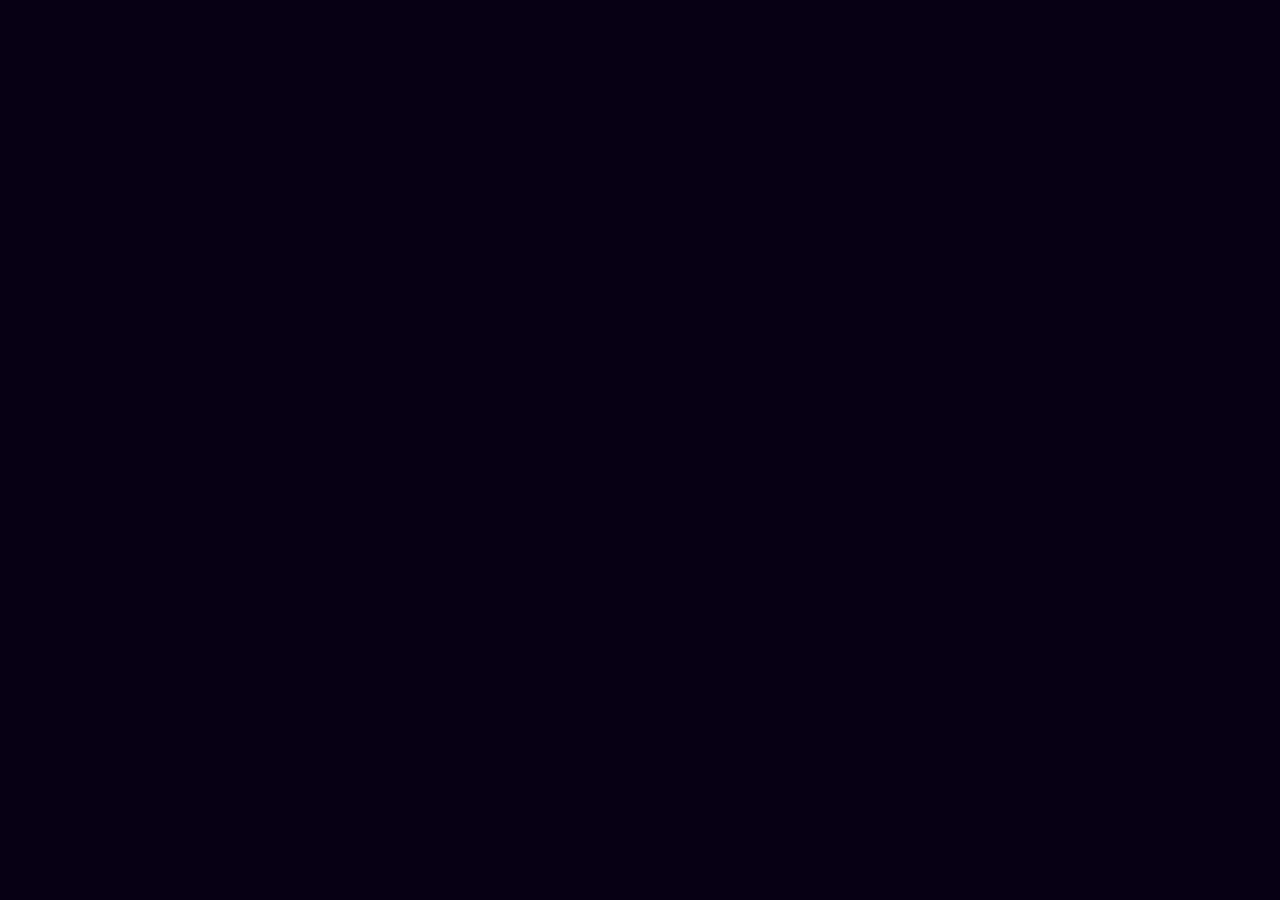
==== index.html @ 13b60921 "Add files via upload" ====
<!doctype html>
<html lang="en">

<head>
    <meta charset="UTF-8" />
    <link rel="icon" type="image/svg+xml" href="/vite.svg" />
    <meta name="generator" content="Hostinger Horizons" />
    <meta name="viewport" content="width=device-width, initial-scale=1.0" />

    <!-- Primary SEO Meta Tags -->
    <title>PIXOVA - Web Development, Video Editing & Graphic Design in Mangalore, Karkala, Udupi</title>
    <meta name="description" content="Professional web development, video editing, graphic design & social media management services in Mangalore, Karkala, Udupi & Karnataka. Affordable website development for startups & businesses." />
    <meta name="keywords" content="web development company mangalore, best web developers karkala, website design udupi, video editing services, graphic design agency, social media management, logo design, content creation, ecommerce website development, digital marketing services" />

    <!-- Location-Based SEO -->
    <meta name="geo.placename" content="Mangalore, Karkala, Udupi, Karnataka, India" />
    <meta name="geo.region" content="IN-KA" />
    <meta name="ICBM" content="12.8354, 74.8599" />

    <!-- Open Graph / Social Media -->
    <meta property="og:type" content="website" />
    <meta property="og:url" content="https://pixova.com/" />
    <meta property="og:title" content="PIXOVA - Web Development & Creative Design Services" />
    <meta property="og:description" content="Transform your brand with professional web development, video editing, graphic design & digital marketing services in Mangalore & Karnataka." />
    <meta property="og:image" content="https://pixova.com/og-image.jpg" />

    <!-- Twitter Card -->
    <meta property="twitter:card" content="summary_large_image" />
    <meta property="twitter:url" content="https://pixova.com/" />
    <meta property="twitter:title" content="PIXOVA - Web Development & Creative Design" />
    <meta property="twitter:description" content="Professional web development, video editing, graphic design & social media management in Mangalore, Karkala, Udupi." />

    <!-- Additional SEO -->
    <meta name="author" content="PIXOVA Studio" />
    <meta name="robots" content="index, follow" />
    <meta name="language" content="English" />
    <meta name="revisit-after" content="7 days" />
    <meta name="rating" content="general" />

    <!-- Canonical URL -->
    <link rel="canonical" href="https://pixova.com/" />

    <!-- Preconnect to external resources -->
    <link rel="preconnect" href="https://fonts.googleapis.com" />
    <link rel="preconnect" href="https://fonts.gstatic.com" crossorigin />
  <script type="module" crossorigin src="/assets/index-DnEwWPgb.js"></script>
  <link rel="stylesheet" crossorigin href="/assets/index-VRvRnNYh.css">
</head>

<body>
    <div id="root"></div>

    <!-- JSON-LD Structured Data for Local Business -->
    <script type="application/ld+json">
        {
            "@context": "https://schema.org",
            "@type": "LocalBusiness",
            "name": "PIXOVA Studio",
            "image": "https://pixova.com/logo.png",
            "description": "Professional web development, video editing, graphic design and digital marketing agency in Mangalore, Karkala, Udupi, Karnataka",
            "address": {
                "@type": "PostalAddress",
                "streetAddress": "Market Road",
                "addressLocality": "Karkala",
                "addressRegion": "Karnataka",
                "postalCode": "574104",
                "addressCountry": "IN"
            },
            "telephone": "+91-6360863414",
            "email": "studiopixova@gmail.com",
            "url": "https://pixova.com",
            "sameAs": [
                "https://www.instagram.com/pixovastudio_",
                "https://www.facebook.com/profile.php?id=615774315311989535201650",
                "https://www.linkedin.com/in/pixova-studio-31805a3b"
            ],
            "priceRange": "₹₹",
            "areaServed": ["Mangalore", "Karkala", "Udupi", "Karnataka", "India"],
            "serviceType": ["Web Development", "Video Editing", "Graphic Design", "Social Media Management", "Logo Design", "Content Creation", "Digital Marketing"]
        }
    </script>

    <!-- JSON-LD for Organization -->
    <script type="application/ld+json">
        {
            "@context": "https://schema.org",
            "@type": "Organization",
            "name": "PIXOVA",
            "url": "https://pixova.com",
            "logo": "https://pixova.com/logo.png",
            "description": "Creative digital agency offering web development, video editing, graphic design and social media management services",
            "sameAs": [
                "https://www.instagram.com/pixovastudio_",
                "https://www.facebook.com/profile.php?id=615774315311989535201650",
                "https://www.linkedin.com/in/pixova-studio-31805a3b"
            ],
            "contactPoint": {
                "@type": "ContactPoint",
                "contactType": "Customer Service",
                "telephone": "+91-6360863414",
                "email": "studiopixova@gmail.com"
            }
        }
    </script>
</body>

</html>
---- assets/index-VRvRnNYh.css ----
*,:before,:after,::backdrop{--tw-border-spacing-x:0;--tw-border-spacing-y:0;--tw-translate-x:0;--tw-translate-y:0;--tw-rotate:0;--tw-skew-x:0;--tw-skew-y:0;--tw-scale-x:1;--tw-scale-y:1;--tw-pan-x: ;--tw-pan-y: ;--tw-pinch-zoom: ;--tw-scroll-snap-strictness:proximity;--tw-gradient-from-position: ;--tw-gradient-via-position: ;--tw-gradient-to-position: ;--tw-ordinal: ;--tw-slashed-zero: ;--tw-numeric-figure: ;--tw-numeric-spacing: ;--tw-numeric-fraction: ;--tw-ring-inset: ;--tw-ring-offset-width:0px;--tw-ring-offset-color:#fff;--tw-ring-color:#3b82f680;--tw-ring-offset-shadow:0 0 #0000;--tw-ring-shadow:0 0 #0000;--tw-shadow:0 0 #0000;--tw-shadow-colored:0 0 #0000;--tw-blur: ;--tw-brightness: ;--tw-contrast: ;--tw-grayscale: ;--tw-hue-rotate: ;--tw-invert: ;--tw-saturate: ;--tw-sepia: ;--tw-drop-shadow: ;--tw-backdrop-blur: ;--tw-backdrop-brightness: ;--tw-backdrop-contrast: ;--tw-backdrop-grayscale: ;--tw-backdrop-hue-rotate: ;--tw-backdrop-invert: ;--tw-backdrop-opacity: ;--tw-backdrop-saturate: ;--tw-backdrop-sepia: ;--tw-contain-size: ;--tw-contain-layout: ;--tw-contain-paint: ;--tw-contain-style: }*,:before,:after{box-sizing:border-box;border:0 solid #e5e7eb}:before,:after{--tw-content:""}html,:host{-webkit-text-size-adjust:100%;tab-size:4;font-feature-settings:normal;font-variation-settings:normal;-webkit-tap-highlight-color:transparent;font-family:ui-sans-serif,system-ui,sans-serif,Apple Color Emoji,Segoe UI Emoji,Segoe UI Symbol,Noto Color Emoji;line-height:1.5}body{line-height:inherit;margin:0}hr{height:0;color:inherit;border-top-width:1px}abbr:where([title]){-webkit-text-decoration:underline dotted;text-decoration:underline dotted}h1,h2,h3,h4,h5,h6{font-size:inherit;font-weight:inherit}a{color:inherit;-webkit-text-decoration:inherit;text-decoration:inherit}b,strong{font-weight:bolder}code,kbd,samp,pre{font-feature-settings:normal;font-variation-settings:normal;font-family:ui-monospace,SFMono-Regular,Menlo,Monaco,Consolas,Liberation Mono,Courier New,monospace;font-size:1em}small{font-size:80%}sub,sup{vertical-align:baseline;font-size:75%;line-height:0;position:relative}sub{bottom:-.25em}sup{top:-.5em}table{text-indent:0;border-color:inherit;border-collapse:collapse}button,input,optgroup,select,textarea{font-feature-settings:inherit;font-variation-settings:inherit;font-family:inherit;font-size:100%;font-weight:inherit;line-height:inherit;letter-spacing:inherit;color:inherit;margin:0;padding:0}button,select{text-transform:none}button,input:where([type=button]),input:where([type=reset]),input:where([type=submit]){-webkit-appearance:button;background-color:#0000;background-image:none}:-moz-focusring{outline:auto}:-moz-ui-invalid{box-shadow:none}progress{vertical-align:baseline}::-webkit-inner-spin-button{height:auto}::-webkit-outer-spin-button{height:auto}[type=search]{-webkit-appearance:textfield;outline-offset:-2px}::-webkit-search-decoration{-webkit-appearance:none}::-webkit-file-upload-button{-webkit-appearance:button;font:inherit}summary{display:list-item}blockquote,dl,dd,h1,h2,h3,h4,h5,h6,hr,figure,p,pre{margin:0}fieldset{margin:0;padding:0}legend{padding:0}ol,ul,menu{margin:0;padding:0;list-style:none}dialog{padding:0}textarea{resize:vertical}input::-moz-placeholder{opacity:1;color:#9ca3af}textarea::-moz-placeholder{opacity:1;color:#9ca3af}input::placeholder,textarea::placeholder{opacity:1;color:#9ca3af}button,[role=button]{cursor:pointer}:disabled{cursor:default}img,svg,video,canvas,audio,iframe,embed,object{vertical-align:middle;display:block}img,video{max-width:100%;height:auto}[hidden]:where(:not([hidden=until-found])){display:none}:root{--background:260 100% 4%;--foreground:210 40% 98%;--card:260 100% 4%;--card-foreground:210 40% 98%;--popover:260 100% 4%;--popover-foreground:210 40% 98%;--primary:210 40% 98%;--primary-foreground:222.2 47.4% 11.2%;--secondary:217.2 32.6% 17.5%;--secondary-foreground:210 40% 98%;--muted:217.2 32.6% 17.5%;--muted-foreground:215 20.2% 65.1%;--accent:217.2 32.6% 17.5%;--accent-foreground:210 40% 98%;--destructive:0 62.8% 30.6%;--destructive-foreground:210 40% 98%;--border:217.2 32.6% 17.5%;--input:217.2 32.6% 17.5%;--ring:212.7 26.8% 83.9%;--radius:.5rem}*{border-color:hsl(var(--border))}body,html{background-color:hsl(var(--background));color:hsl(var(--foreground))}a,button{cursor:pointer}.container{width:100%}@media (width>=640px){.container{max-width:640px}}@media (width>=768px){.container{max-width:768px}}@media (width>=1024px){.container{max-width:1024px}}@media (width>=1280px){.container{max-width:1280px}}@media (width>=1536px){.container{max-width:1536px}}.sr-only{clip:rect(0, 0, 0, 0);white-space:nowrap;border-width:0;width:1px;height:1px;margin:-1px;padding:0;position:absolute;overflow:hidden}.pointer-events-none{pointer-events:none}.pointer-events-auto{pointer-events:auto}.visible{visibility:visible}.fixed{position:fixed}.absolute{position:absolute}.relative{position:relative}.inset-0{inset:0}.inset-\[-10\%\]{inset:-10%}.inset-\[-15\%\]{inset:-15%}.-bottom-1{bottom:-.25rem}.-bottom-40{bottom:-10rem}.-left-40{left:-10rem}.-right-40{right:-10rem}.-top-40{top:-10rem}.bottom-0{bottom:0}.bottom-10{bottom:2.5rem}.bottom-24{bottom:6rem}.bottom-full{bottom:100%}.left-0{left:0}.left-1\/2{left:50%}.left-4{left:1rem}.right-0{right:0}.right-2{right:.5rem}.right-3{right:.75rem}.right-4{right:1rem}.right-6{right:1.5rem}.top-0{top:0}.top-1\/2{top:50%}.top-2{top:.5rem}.top-3{top:.75rem}.top-full{top:100%}.z-10{z-index:10}.z-50{z-index:50}.z-\[100\]{z-index:100}.z-\[9999\]{z-index:9999}.mx-8{margin-left:2rem;margin-right:2rem}.mx-auto{margin-left:auto;margin-right:auto}.mb-1{margin-bottom:.25rem}.mb-1\.5{margin-bottom:.375rem}.mb-10{margin-bottom:2.5rem}.mb-12{margin-bottom:3rem}.mb-14{margin-bottom:3.5rem}.mb-16{margin-bottom:4rem}.mb-2{margin-bottom:.5rem}.mb-3{margin-bottom:.75rem}.mb-4{margin-bottom:1rem}.mb-6{margin-bottom:1.5rem}.mb-8{margin-bottom:2rem}.ml-2{margin-left:.5rem}.ml-3{margin-left:.75rem}.ml-auto{margin-left:auto}.mr-1{margin-right:.25rem}.mr-2{margin-right:.5rem}.mr-3{margin-right:.75rem}.mr-4{margin-right:1rem}.mt-0\.5{margin-top:.125rem}.mt-1{margin-top:.25rem}.mt-12{margin-top:3rem}.mt-2{margin-top:.5rem}.mt-24{margin-top:6rem}.mt-3{margin-top:.75rem}.mt-4{margin-top:1rem}.mt-5{margin-top:1.25rem}.mt-6{margin-top:1.5rem}.mt-8{margin-top:2rem}.line-clamp-2{-webkit-line-clamp:2;-webkit-box-orient:vertical;display:-webkit-box;overflow:hidden}.block{display:block}.inline-block{display:inline-block}.inline{display:inline}.flex{display:flex}.inline-flex{display:inline-flex}.table{display:table}.grid{display:grid}.hidden{display:none}.aspect-\[4\/3\]{aspect-ratio:4/3}.aspect-square{aspect-ratio:1}.aspect-video{aspect-ratio:16/9}.h-0{height:0}.h-0\.5{height:.125rem}.h-1\.5{height:.375rem}.h-10{height:2.5rem}.h-11{height:2.75rem}.h-12{height:3rem}.h-14{height:3.5rem}.h-2{height:.5rem}.h-20{height:5rem}.h-24{height:6rem}.h-3{height:.75rem}.h-3\.5{height:.875rem}.h-4{height:1rem}.h-5{height:1.25rem}.h-6{height:1.5rem}.h-8{height:2rem}.h-9{height:2.25rem}.h-\[120\%\]{height:120%}.h-\[130\%\]{height:130%}.h-\[400px\]{height:400px}.h-\[500px\]{height:500px}.h-\[600px\]{height:600px}.h-auto{height:auto}.h-full{height:100%}.max-h-screen{max-height:100vh}.min-h-\[80px\]{min-height:80px}.min-h-screen{min-height:100vh}.w-0{width:0}.w-1\.5{width:.375rem}.w-1\/2{width:50%}.w-1\/3{width:33.3333%}.w-1\/4{width:25%}.w-10{width:2.5rem}.w-11{width:2.75rem}.w-12{width:3rem}.w-14{width:3.5rem}.w-20{width:5rem}.w-3{width:.75rem}.w-3\.5{width:.875rem}.w-3\/4{width:75%}.w-4{width:1rem}.w-5{width:1.25rem}.w-5\/6{width:83.3333%}.w-6{width:1.5rem}.w-64{width:16rem}.w-9{width:2.25rem}.w-\[120\%\]{width:120%}.w-\[130\%\]{width:130%}.w-\[400px\]{width:400px}.w-\[500px\]{width:500px}.w-\[600px\]{width:600px}.w-\[calc\(100\%-48px\)\]{width:calc(100% - 48px)}.w-fit{width:fit-content}.w-full{width:100%}.min-w-max{min-width:max-content}.max-w-2xl{max-width:42rem}.max-w-3xl{max-width:48rem}.max-w-4xl{max-width:56rem}.max-w-5xl{max-width:64rem}.max-w-full{max-width:100%}.max-w-lg{max-width:32rem}.max-w-md{max-width:28rem}.max-w-sm{max-width:24rem}.max-w-xl{max-width:36rem}.flex-1{flex:1}.flex-shrink-0,.shrink-0{flex-shrink:0}.flex-grow,.grow{flex-grow:1}.-translate-x-1\/2{--tw-translate-x:-50%;transform:translate(var(--tw-translate-x), var(--tw-translate-y)) rotate(var(--tw-rotate)) skewX(var(--tw-skew-x)) skewY(var(--tw-skew-y)) scaleX(var(--tw-scale-x)) scaleY(var(--tw-scale-y))}.-translate-x-1\/3{--tw-translate-x:-33.3333%;transform:translate(var(--tw-translate-x), var(--tw-translate-y)) rotate(var(--tw-rotate)) skewX(var(--tw-skew-x)) skewY(var(--tw-skew-y)) scaleX(var(--tw-scale-x)) scaleY(var(--tw-scale-y))}.-translate-x-16{--tw-translate-x:-4rem;transform:translate(var(--tw-translate-x), var(--tw-translate-y)) rotate(var(--tw-rotate)) skewX(var(--tw-skew-x)) skewY(var(--tw-skew-y)) scaleX(var(--tw-scale-x)) scaleY(var(--tw-scale-y))}.-translate-y-1\/2{--tw-translate-y:-50%;transform:translate(var(--tw-translate-x), var(--tw-translate-y)) rotate(var(--tw-rotate)) skewX(var(--tw-skew-x)) skewY(var(--tw-skew-y)) scaleX(var(--tw-scale-x)) scaleY(var(--tw-scale-y))}.translate-x-1\/2{--tw-translate-x:50%;transform:translate(var(--tw-translate-x), var(--tw-translate-y)) rotate(var(--tw-rotate)) skewX(var(--tw-skew-x)) skewY(var(--tw-skew-y)) scaleX(var(--tw-scale-x)) scaleY(var(--tw-scale-y))}.translate-x-1\/3{--tw-translate-x:33.3333%;transform:translate(var(--tw-translate-x), var(--tw-translate-y)) rotate(var(--tw-rotate)) skewX(var(--tw-skew-x)) skewY(var(--tw-skew-y)) scaleX(var(--tw-scale-x)) scaleY(var(--tw-scale-y))}.translate-x-16{--tw-translate-x:4rem;transform:translate(var(--tw-translate-x), var(--tw-translate-y)) rotate(var(--tw-rotate)) skewX(var(--tw-skew-x)) skewY(var(--tw-skew-y)) scaleX(var(--tw-scale-x)) scaleY(var(--tw-scale-y))}.translate-y-1\/3{--tw-translate-y:33.3333%;transform:translate(var(--tw-translate-x), var(--tw-translate-y)) rotate(var(--tw-rotate)) skewX(var(--tw-skew-x)) skewY(var(--tw-skew-y)) scaleX(var(--tw-scale-x)) scaleY(var(--tw-scale-y))}.transform{transform:translate(var(--tw-translate-x), var(--tw-translate-y)) rotate(var(--tw-rotate)) skewX(var(--tw-skew-x)) skewY(var(--tw-skew-y)) scaleX(var(--tw-scale-x)) scaleY(var(--tw-scale-y))}@keyframes ping{75%,to{opacity:0;transform:scale(2)}}.animate-ping{animation:1s cubic-bezier(0,0,.2,1) infinite ping}@keyframes pulse{50%{opacity:.5}}.animate-pulse{animation:2s cubic-bezier(.4,0,.6,1) infinite pulse}.cursor-default{cursor:default}.cursor-pointer{cursor:pointer}.resize-none{resize:none}.resize{resize:both}.snap-x{scroll-snap-type:x var(--tw-scroll-snap-strictness)}.snap-mandatory{--tw-scroll-snap-strictness:mandatory}.snap-start{scroll-snap-align:start}.list-inside{list-style-position:inside}.list-disc{list-style-type:disc}.appearance-none{appearance:none}.grid-cols-1{grid-template-columns:repeat(1,minmax(0,1fr))}.grid-cols-2{grid-template-columns:repeat(2,minmax(0,1fr))}.flex-col{flex-direction:column}.flex-col-reverse{flex-direction:column-reverse}.flex-wrap{flex-wrap:wrap}.flex-nowrap{flex-wrap:nowrap}.items-start{align-items:flex-start}.items-end{align-items:flex-end}.items-center{align-items:center}.justify-start{justify-content:flex-start}.justify-end{justify-content:flex-end}.justify-center{justify-content:center}.justify-between{justify-content:space-between}.gap-1{gap:.25rem}.gap-1\.5{gap:.375rem}.gap-10{gap:2.5rem}.gap-12{gap:3rem}.gap-16{gap:4rem}.gap-2{gap:.5rem}.gap-2\.5{gap:.625rem}.gap-3{gap:.75rem}.gap-4{gap:1rem}.gap-5{gap:1.25rem}.gap-6{gap:1.5rem}.gap-8{gap:2rem}.gap-x-3{-moz-column-gap:.75rem;column-gap:.75rem}.gap-y-1{row-gap:.25rem}.space-x-3>:not([hidden])~:not([hidden]){--tw-space-x-reverse:0;margin-right:calc(.75rem * var(--tw-space-x-reverse));margin-left:calc(.75rem * calc(1 - var(--tw-space-x-reverse)))}.space-x-4>:not([hidden])~:not([hidden]){--tw-space-x-reverse:0;margin-right:calc(1rem * var(--tw-space-x-reverse));margin-left:calc(1rem * calc(1 - var(--tw-space-x-reverse)))}.space-y-1>:not([hidden])~:not([hidden]){--tw-space-y-reverse:0;margin-top:calc(.25rem * calc(1 - var(--tw-space-y-reverse)));margin-bottom:calc(.25rem * var(--tw-space-y-reverse))}.space-y-2>:not([hidden])~:not([hidden]){--tw-space-y-reverse:0;margin-top:calc(.5rem * calc(1 - var(--tw-space-y-reverse)));margin-bottom:calc(.5rem * var(--tw-space-y-reverse))}.space-y-3>:not([hidden])~:not([hidden]){--tw-space-y-reverse:0;margin-top:calc(.75rem * calc(1 - var(--tw-space-y-reverse)));margin-bottom:calc(.75rem * var(--tw-space-y-reverse))}.space-y-4>:not([hidden])~:not([hidden]){--tw-space-y-reverse:0;margin-top:calc(1rem * calc(1 - var(--tw-space-y-reverse)));margin-bottom:calc(1rem * var(--tw-space-y-reverse))}.space-y-5>:not([hidden])~:not([hidden]){--tw-space-y-reverse:0;margin-top:calc(1.25rem * calc(1 - var(--tw-space-y-reverse)));margin-bottom:calc(1.25rem * var(--tw-space-y-reverse))}.space-y-6>:not([hidden])~:not([hidden]){--tw-space-y-reverse:0;margin-top:calc(1.5rem * calc(1 - var(--tw-space-y-reverse)));margin-bottom:calc(1.5rem * var(--tw-space-y-reverse))}.space-y-8>:not([hidden])~:not([hidden]){--tw-space-y-reverse:0;margin-top:calc(2rem * calc(1 - var(--tw-space-y-reverse)));margin-bottom:calc(2rem * var(--tw-space-y-reverse))}.divide-y>:not([hidden])~:not([hidden]){--tw-divide-y-reverse:0;border-top-width:calc(1px * calc(1 - var(--tw-divide-y-reverse)));border-bottom-width:calc(1px * var(--tw-divide-y-reverse))}.divide-white\/5>:not([hidden])~:not([hidden]){border-color:#ffffff0d}.overflow-hidden{overflow:hidden}.overflow-x-auto{overflow-x:auto}.overflow-y-auto{overflow-y:auto}.overflow-x-hidden{overflow-x:hidden}.scroll-smooth{scroll-behavior:smooth}.whitespace-nowrap{white-space:nowrap}.rounded{border-radius:.25rem}.rounded-2xl{border-radius:1rem}.rounded-full{border-radius:9999px}.rounded-lg{border-radius:var(--radius)}.rounded-md{border-radius:calc(var(--radius) - 2px)}.rounded-xl{border-radius:.75rem}.border{border-width:1px}.border-2{border-width:2px}.border-b{border-bottom-width:1px}.border-l-4{border-left-width:4px}.border-r-4{border-right-width:4px}.border-t{border-top-width:1px}.border-t-4{border-top-width:4px}.border-\[\#1E1E2A\]{--tw-border-opacity:1;border-color:rgb(30 30 42/var(--tw-border-opacity,1))}.border-blue-500\/30{border-color:#3b82f64d}.border-destructive{border-color:hsl(var(--destructive))}.border-gray-600{--tw-border-opacity:1;border-color:rgb(75 85 99/var(--tw-border-opacity,1))}.border-gray-700{--tw-border-opacity:1;border-color:rgb(55 65 81/var(--tw-border-opacity,1))}.border-gray-800{--tw-border-opacity:1;border-color:rgb(31 41 55/var(--tw-border-opacity,1))}.border-green-500\/20{border-color:#22c55e33}.border-green-500\/30{border-color:#22c55e4d}.border-input{border-color:hsl(var(--input))}.border-red-500\/20{border-color:#ef444433}.border-transparent{border-color:#0000}.border-white\/10{border-color:#ffffff1a}.border-white\/20{border-color:#fff3}.border-white\/30{border-color:#ffffff4d}.border-yellow-500\/30{border-color:#eab3084d}.border-t-gray-900{--tw-border-opacity:1;border-top-color:rgb(17 24 39/var(--tw-border-opacity,1))}.bg-\[\#0C0D0D\]{--tw-bg-opacity:1;background-color:rgb(12 13 13/var(--tw-bg-opacity,1))}.bg-\[\#0C0D0D\]\/80{background-color:#0c0d0dcc}.bg-\[\#111\]{--tw-bg-opacity:1;background-color:rgb(17 17 17/var(--tw-bg-opacity,1))}.bg-\[\#1E1E2A\]{--tw-bg-opacity:1;background-color:rgb(30 30 42/var(--tw-bg-opacity,1))}.bg-\[\#9372FF\]{--tw-bg-opacity:1;background-color:rgb(147 114 255/var(--tw-bg-opacity,1))}.bg-background{background-color:hsl(var(--background))}.bg-black\/40{background-color:#0006}.bg-black\/50{background-color:#00000080}.bg-black\/60{background-color:#0009}.bg-blue-500\/20{background-color:#3b82f633}.bg-destructive{background-color:hsl(var(--destructive))}.bg-gray-600{--tw-bg-opacity:1;background-color:rgb(75 85 99/var(--tw-bg-opacity,1))}.bg-gray-700{--tw-bg-opacity:1;background-color:rgb(55 65 81/var(--tw-bg-opacity,1))}.bg-gray-800{--tw-bg-opacity:1;background-color:rgb(31 41 55/var(--tw-bg-opacity,1))}.bg-gray-900{--tw-bg-opacity:1;background-color:rgb(17 24 39/var(--tw-bg-opacity,1))}.bg-green-500{--tw-bg-opacity:1;background-color:rgb(34 197 94/var(--tw-bg-opacity,1))}.bg-green-500\/10{background-color:#22c55e1a}.bg-green-500\/20{background-color:#22c55e33}.bg-primary{background-color:hsl(var(--primary))}.bg-red-500\/10{background-color:#ef44441a}.bg-secondary{background-color:hsl(var(--secondary))}.bg-transparent{background-color:#0000}.bg-white\/10{background-color:#ffffff1a}.bg-white\/20{background-color:#fff3}.bg-white\/5{background-color:#ffffff0d}.bg-yellow-500\/20{background-color:#eab30833}.bg-gradient-to-t{background-image:linear-gradient(to top, var(--tw-gradient-stops))}.from-black\/60{--tw-gradient-from:#0009 var(--tw-gradient-from-position);--tw-gradient-to:#0000 var(--tw-gradient-to-position);--tw-gradient-stops:var(--tw-gradient-from), var(--tw-gradient-to)}.from-black\/80{--tw-gradient-from:#000c var(--tw-gradient-from-position);--tw-gradient-to:#0000 var(--tw-gradient-to-position);--tw-gradient-stops:var(--tw-gradient-from), var(--tw-gradient-to)}.from-black\/90{--tw-gradient-from:#000000e6 var(--tw-gradient-from-position);--tw-gradient-to:#0000 var(--tw-gradient-to-position);--tw-gradient-stops:var(--tw-gradient-from), var(--tw-gradient-to)}.via-black\/40{--tw-gradient-to:#0000 var(--tw-gradient-to-position);--tw-gradient-stops:var(--tw-gradient-from), #0006 var(--tw-gradient-via-position), var(--tw-gradient-to)}.to-transparent{--tw-gradient-to:transparent var(--tw-gradient-to-position)}.object-cover{-o-object-fit:cover;object-fit:cover}.p-1{padding:.25rem}.p-14{padding:3.5rem}.p-16{padding:4rem}.p-2{padding:.5rem}.p-2\.5{padding:.625rem}.p-3{padding:.75rem}.p-4{padding:1rem}.p-5{padding:1.25rem}.p-6{padding:1.5rem}.p-8{padding:2rem}.px-10{padding-left:2.5rem;padding-right:2.5rem}.px-2\.5{padding-left:.625rem;padding-right:.625rem}.px-3{padding-left:.75rem;padding-right:.75rem}.px-4{padding-left:1rem;padding-right:1rem}.px-5{padding-left:1.25rem;padding-right:1.25rem}.px-6{padding-left:1.5rem;padding-right:1.5rem}.px-8{padding-left:2rem;padding-right:2rem}.py-1{padding-top:.25rem;padding-bottom:.25rem}.py-1\.5{padding-top:.375rem;padding-bottom:.375rem}.py-16{padding-top:4rem;padding-bottom:4rem}.py-2{padding-top:.5rem;padding-bottom:.5rem}.py-2\.5{padding-top:.625rem;padding-bottom:.625rem}.py-20{padding-top:5rem;padding-bottom:5rem}.py-24{padding-top:6rem;padding-bottom:6rem}.py-3{padding-top:.75rem;padding-bottom:.75rem}.py-3\.5{padding-top:.875rem;padding-bottom:.875rem}.py-32{padding-top:8rem;padding-bottom:8rem}.py-36{padding-top:9rem;padding-bottom:9rem}.py-4{padding-top:1rem;padding-bottom:1rem}.py-6{padding-top:1.5rem;padding-bottom:1.5rem}.py-7{padding-top:1.75rem;padding-bottom:1.75rem}.py-8{padding-top:2rem;padding-bottom:2rem}.pb-16{padding-bottom:4rem}.pb-2{padding-bottom:.5rem}.pb-4{padding-bottom:1rem}.pb-8{padding-bottom:2rem}.pl-11{padding-left:2.75rem}.pl-8{padding-left:2rem}.pr-12{padding-right:3rem}.pr-16{padding-right:4rem}.pr-4{padding-right:1rem}.pr-8{padding-right:2rem}.pt-16{padding-top:4rem}.pt-20{padding-top:5rem}.pt-4{padding-top:1rem}.pt-48{padding-top:12rem}.pt-8{padding-top:2rem}.text-left{text-align:left}.text-center{text-align:center}.text-2xl{font-size:1.5rem;line-height:2rem}.text-3xl{font-size:1.875rem;line-height:2.25rem}.text-4xl{font-size:2.25rem;line-height:2.5rem}.text-5xl{font-size:3rem;line-height:1}.text-6xl{font-size:3.75rem;line-height:1}.text-lg{font-size:1.125rem;line-height:1.75rem}.text-sm{font-size:.875rem;line-height:1.25rem}.text-xl{font-size:1.25rem;line-height:1.75rem}.text-xs{font-size:.75rem;line-height:1rem}.font-bold{font-weight:700}.font-medium{font-weight:500}.font-semibold{font-weight:600}.uppercase{text-transform:uppercase}.capitalize{text-transform:capitalize}.leading-relaxed{line-height:1.625}.leading-tight{line-height:1.25}.tracking-wide{letter-spacing:.025em}.tracking-widest{letter-spacing:.1em}.text-\[\#9372FF\]{--tw-text-opacity:1;color:rgb(147 114 255/var(--tw-text-opacity,1))}.text-blue-300{--tw-text-opacity:1;color:rgb(147 197 253/var(--tw-text-opacity,1))}.text-destructive-foreground{color:hsl(var(--destructive-foreground))}.text-foreground\/50{color:hsl(var(--foreground) / .5)}.text-gray-200{--tw-text-opacity:1;color:rgb(229 231 235/var(--tw-text-opacity,1))}.text-gray-300{--tw-text-opacity:1;color:rgb(209 213 219/var(--tw-text-opacity,1))}.text-gray-400{--tw-text-opacity:1;color:rgb(156 163 175/var(--tw-text-opacity,1))}.text-gray-500{--tw-text-opacity:1;color:rgb(107 114 128/var(--tw-text-opacity,1))}.text-gray-600{--tw-text-opacity:1;color:rgb(75 85 99/var(--tw-text-opacity,1))}.text-green-300{--tw-text-opacity:1;color:rgb(134 239 172/var(--tw-text-opacity,1))}.text-green-400{--tw-text-opacity:1;color:rgb(74 222 128/var(--tw-text-opacity,1))}.text-primary{color:hsl(var(--primary))}.text-primary-foreground{color:hsl(var(--primary-foreground))}.text-purple-300{--tw-text-opacity:1;color:rgb(216 180 254/var(--tw-text-opacity,1))}.text-red-400{--tw-text-opacity:1;color:rgb(248 113 113/var(--tw-text-opacity,1))}.text-secondary-foreground{color:hsl(var(--secondary-foreground))}.text-white{--tw-text-opacity:1;color:rgb(255 255 255/var(--tw-text-opacity,1))}.text-yellow-300{--tw-text-opacity:1;color:rgb(253 224 71/var(--tw-text-opacity,1))}.text-yellow-400{--tw-text-opacity:1;color:rgb(250 204 21/var(--tw-text-opacity,1))}.underline-offset-4{text-underline-offset:4px}.placeholder-gray-500::placeholder{--tw-placeholder-opacity:1;color:rgb(107 114 128/var(--tw-placeholder-opacity,1))}.placeholder-gray-600::placeholder{--tw-placeholder-opacity:1;color:rgb(75 85 99/var(--tw-placeholder-opacity,1))}.opacity-0{opacity:0}.opacity-20{opacity:.2}.opacity-70{opacity:.7}.opacity-90{opacity:.9}.shadow-2xl{--tw-shadow:0 25px 50px -12px #00000040;--tw-shadow-colored:0 25px 50px -12px var(--tw-shadow-color);box-shadow:var(--tw-ring-offset-shadow,0 0 #0000), var(--tw-ring-shadow,0 0 #0000), var(--tw-shadow)}.shadow-\[0_0_20px_rgba\(147\,114\,255\,0\.15\)\]{--tw-shadow:0 0 20px #9372ff26;--tw-shadow-colored:0 0 20px var(--tw-shadow-color);box-shadow:var(--tw-ring-offset-shadow,0 0 #0000), var(--tw-ring-shadow,0 0 #0000), var(--tw-shadow)}.shadow-\[0_0_24px_rgba\(147\,114\,255\,0\.2\)\]{--tw-shadow:0 0 24px #9372ff33;--tw-shadow-colored:0 0 24px var(--tw-shadow-color);box-shadow:var(--tw-ring-offset-shadow,0 0 #0000), var(--tw-ring-shadow,0 0 #0000), var(--tw-shadow)}.shadow-lg{--tw-shadow:0 10px 15px -3px #0000001a, 0 4px 6px -4px #0000001a;--tw-shadow-colored:0 10px 15px -3px var(--tw-shadow-color), 0 4px 6px -4px var(--tw-shadow-color);box-shadow:var(--tw-ring-offset-shadow,0 0 #0000), var(--tw-ring-shadow,0 0 #0000), var(--tw-shadow)}.outline{outline-style:solid}.ring{--tw-ring-offset-shadow:var(--tw-ring-inset) 0 0 0 var(--tw-ring-offset-width) var(--tw-ring-offset-color);--tw-ring-shadow:var(--tw-ring-inset) 0 0 0 calc(3px + var(--tw-ring-offset-width)) var(--tw-ring-color);box-shadow:var(--tw-ring-offset-shadow), var(--tw-ring-shadow), var(--tw-shadow,0 0 #0000)}.ring-offset-background{--tw-ring-offset-color:hsl(var(--background))}.blur-\[120px\]{--tw-blur:blur(120px);filter:var(--tw-blur) var(--tw-brightness) var(--tw-contrast) var(--tw-grayscale) var(--tw-hue-rotate) var(--tw-invert) var(--tw-saturate) var(--tw-sepia) var(--tw-drop-shadow)}.blur-\[140px\]{--tw-blur:blur(140px);filter:var(--tw-blur) var(--tw-brightness) var(--tw-contrast) var(--tw-grayscale) var(--tw-hue-rotate) var(--tw-invert) var(--tw-saturate) var(--tw-sepia) var(--tw-drop-shadow)}.blur-\[160px\]{--tw-blur:blur(160px);filter:var(--tw-blur) var(--tw-brightness) var(--tw-contrast) var(--tw-grayscale) var(--tw-hue-rotate) var(--tw-invert) var(--tw-saturate) var(--tw-sepia) var(--tw-drop-shadow)}.filter{filter:var(--tw-blur) var(--tw-brightness) var(--tw-contrast) var(--tw-grayscale) var(--tw-hue-rotate) var(--tw-invert) var(--tw-saturate) var(--tw-sepia) var(--tw-drop-shadow)}.backdrop-blur-lg{--tw-backdrop-blur:blur(16px);-webkit-backdrop-filter:var(--tw-backdrop-blur) var(--tw-backdrop-brightness) var(--tw-backdrop-contrast) var(--tw-backdrop-grayscale) var(--tw-backdrop-hue-rotate) var(--tw-backdrop-invert) var(--tw-backdrop-opacity) var(--tw-backdrop-saturate) var(--tw-backdrop-sepia);backdrop-filter:var(--tw-backdrop-blur) var(--tw-backdrop-brightness) var(--tw-backdrop-contrast) var(--tw-backdrop-grayscale) var(--tw-backdrop-hue-rotate) var(--tw-backdrop-invert) var(--tw-backdrop-opacity) var(--tw-backdrop-saturate) var(--tw-backdrop-sepia)}.backdrop-blur-sm{--tw-backdrop-blur:blur(4px);-webkit-backdrop-filter:var(--tw-backdrop-blur) var(--tw-backdrop-brightness) var(--tw-backdrop-contrast) var(--tw-backdrop-grayscale) var(--tw-backdrop-hue-rotate) var(--tw-backdrop-invert) var(--tw-backdrop-opacity) var(--tw-backdrop-saturate) var(--tw-backdrop-sepia);backdrop-filter:var(--tw-backdrop-blur) var(--tw-backdrop-brightness) var(--tw-backdrop-contrast) var(--tw-backdrop-grayscale) var(--tw-backdrop-hue-rotate) var(--tw-backdrop-invert) var(--tw-backdrop-opacity) var(--tw-backdrop-saturate) var(--tw-backdrop-sepia)}.backdrop-blur-xl{--tw-backdrop-blur:blur(24px);-webkit-backdrop-filter:var(--tw-backdrop-blur) var(--tw-backdrop-brightness) var(--tw-backdrop-contrast) var(--tw-backdrop-grayscale) var(--tw-backdrop-hue-rotate) var(--tw-backdrop-invert) var(--tw-backdrop-opacity) var(--tw-backdrop-saturate) var(--tw-backdrop-sepia);backdrop-filter:var(--tw-backdrop-blur) var(--tw-backdrop-brightness) var(--tw-backdrop-contrast) var(--tw-backdrop-grayscale) var(--tw-backdrop-hue-rotate) var(--tw-backdrop-invert) var(--tw-backdrop-opacity) var(--tw-backdrop-saturate) var(--tw-backdrop-sepia)}.transition{transition-property:color,background-color,border-color,text-decoration-color,fill,stroke,opacity,box-shadow,transform,filter,-webkit-backdrop-filter,backdrop-filter;transition-duration:.15s;transition-timing-function:cubic-bezier(.4,0,.2,1)}.transition-all{transition-property:all;transition-duration:.15s;transition-timing-function:cubic-bezier(.4,0,.2,1)}.transition-colors{transition-property:color,background-color,border-color,text-decoration-color,fill,stroke;transition-duration:.15s;transition-timing-function:cubic-bezier(.4,0,.2,1)}.transition-opacity{transition-property:opacity;transition-duration:.15s;transition-timing-function:cubic-bezier(.4,0,.2,1)}.transition-transform{transition-property:transform;transition-duration:.15s;transition-timing-function:cubic-bezier(.4,0,.2,1)}.duration-200{transition-duration:.2s}.duration-300{transition-duration:.3s}.duration-500{transition-duration:.5s}.scrollbar-hide::-webkit-scrollbar{display:none}.scrollbar-hide{-ms-overflow-style:none;scrollbar-width:none}.text-gradient{background:linear-gradient(90deg,#d4b4ff,#9372ff);-webkit-text-fill-color:transparent;-webkit-background-clip:text}.file\:border-0::file-selector-button{border-width:0}.file\:bg-transparent::file-selector-button{background-color:#0000}.file\:text-sm::file-selector-button{font-size:.875rem;line-height:1.25rem}.file\:font-medium::file-selector-button{font-weight:500}.placeholder\:text-gray-500::placeholder{--tw-text-opacity:1;color:rgb(107 114 128/var(--tw-text-opacity,1))}.hover\:bg-\[\#7c5ce8\]:hover{--tw-bg-opacity:1;background-color:rgb(124 92 232/var(--tw-bg-opacity,1))}.hover\:bg-accent:hover{background-color:hsl(var(--accent))}.hover\:bg-destructive\/90:hover{background-color:hsl(var(--destructive) / .9)}.hover\:bg-gray-700:hover{--tw-bg-opacity:1;background-color:rgb(55 65 81/var(--tw-bg-opacity,1))}.hover\:bg-green-500\/20:hover{background-color:#22c55e33}.hover\:bg-green-600:hover{--tw-bg-opacity:1;background-color:rgb(22 163 74/var(--tw-bg-opacity,1))}.hover\:bg-primary\/90:hover{background-color:hsl(var(--primary) / .9)}.hover\:bg-red-500\/10:hover{background-color:#ef44441a}.hover\:bg-red-500\/20:hover{background-color:#ef444433}.hover\:bg-secondary:hover{background-color:hsl(var(--secondary))}.hover\:bg-secondary\/80:hover{background-color:hsl(var(--secondary) / .8)}.hover\:bg-white\/10:hover{background-color:#ffffff1a}.hover\:bg-white\/40:hover{background-color:#fff6}.hover\:bg-white\/5:hover{background-color:#ffffff0d}.hover\:text-accent-foreground:hover{color:hsl(var(--accent-foreground))}.hover\:text-foreground:hover{color:hsl(var(--foreground))}.hover\:text-red-400:hover{--tw-text-opacity:1;color:rgb(248 113 113/var(--tw-text-opacity,1))}.hover\:text-white:hover{--tw-text-opacity:1;color:rgb(255 255 255/var(--tw-text-opacity,1))}.hover\:underline:hover{text-decoration-line:underline}.hover\:shadow-xl:hover{--tw-shadow:0 20px 25px -5px #0000001a, 0 8px 10px -6px #0000001a;--tw-shadow-colored:0 20px 25px -5px var(--tw-shadow-color), 0 8px 10px -6px var(--tw-shadow-color);box-shadow:var(--tw-ring-offset-shadow,0 0 #0000), var(--tw-ring-shadow,0 0 #0000), var(--tw-shadow)}.focus\:bg-white\/\[0\.08\]:focus{background-color:#ffffff14}.focus\:opacity-100:focus{opacity:1}.focus\:outline-none:focus{outline-offset:2px;outline:2px solid #0000}.focus\:ring-2:focus{--tw-ring-offset-shadow:var(--tw-ring-inset) 0 0 0 var(--tw-ring-offset-width) var(--tw-ring-offset-color);--tw-ring-shadow:var(--tw-ring-inset) 0 0 0 calc(2px + var(--tw-ring-offset-width)) var(--tw-ring-color);box-shadow:var(--tw-ring-offset-shadow), var(--tw-ring-shadow), var(--tw-shadow,0 0 #0000)}.focus\:ring-ring:focus{--tw-ring-color:hsl(var(--ring))}.focus\:ring-offset-2:focus{--tw-ring-offset-width:2px}.focus-visible\:outline-none:focus-visible{outline-offset:2px;outline:2px solid #0000}.focus-visible\:ring-2:focus-visible{--tw-ring-offset-shadow:var(--tw-ring-inset) 0 0 0 var(--tw-ring-offset-width) var(--tw-ring-offset-color);--tw-ring-shadow:var(--tw-ring-inset) 0 0 0 calc(2px + var(--tw-ring-offset-width)) var(--tw-ring-color);box-shadow:var(--tw-ring-offset-shadow), var(--tw-ring-shadow), var(--tw-shadow,0 0 #0000)}.focus-visible\:ring-ring:focus-visible{--tw-ring-color:hsl(var(--ring))}.focus-visible\:ring-offset-0:focus-visible{--tw-ring-offset-width:0px}.focus-visible\:ring-offset-2:focus-visible{--tw-ring-offset-width:2px}.disabled\:pointer-events-none:disabled{pointer-events:none}.disabled\:cursor-not-allowed:disabled{cursor:not-allowed}.disabled\:opacity-30:disabled{opacity:.3}.disabled\:opacity-40:disabled{opacity:.4}.disabled\:opacity-50:disabled{opacity:.5}.group:hover .group-hover\:w-full{width:100%}.group:hover .group-hover\:translate-x-1{--tw-translate-x:.25rem;transform:translate(var(--tw-translate-x), var(--tw-translate-y)) rotate(var(--tw-rotate)) skewX(var(--tw-skew-x)) skewY(var(--tw-skew-y)) scaleX(var(--tw-scale-x)) scaleY(var(--tw-scale-y))}.group:hover .group-hover\:translate-x-1\.5{--tw-translate-x:.375rem;transform:translate(var(--tw-translate-x), var(--tw-translate-y)) rotate(var(--tw-rotate)) skewX(var(--tw-skew-x)) skewY(var(--tw-skew-y)) scaleX(var(--tw-scale-x)) scaleY(var(--tw-scale-y))}.group:hover .group-hover\:scale-105{--tw-scale-x:1.05;--tw-scale-y:1.05;transform:translate(var(--tw-translate-x), var(--tw-translate-y)) rotate(var(--tw-rotate)) skewX(var(--tw-skew-x)) skewY(var(--tw-skew-y)) scaleX(var(--tw-scale-x)) scaleY(var(--tw-scale-y))}.group:hover .group-hover\:animate-pulse{animation:2s cubic-bezier(.4,0,.6,1) infinite pulse}.group:hover .group-hover\:text-gray-400{--tw-text-opacity:1;color:rgb(156 163 175/var(--tw-text-opacity,1))}.group:hover .group-hover\:opacity-100{opacity:1}.group.destructive .group-\[\.destructive\]\:border-destructive\/30{border-color:hsl(var(--destructive) / .3)}.group.destructive .group-\[\.destructive\]\:text-red-300{--tw-text-opacity:1;color:rgb(252 165 165/var(--tw-text-opacity,1))}.group.destructive .group-\[\.destructive\]\:hover\:border-destructive\/30:hover{border-color:hsl(var(--destructive) / .3)}.group.destructive .group-\[\.destructive\]\:hover\:bg-destructive:hover{background-color:hsl(var(--destructive))}.group.destructive .group-\[\.destructive\]\:hover\:text-destructive-foreground:hover{color:hsl(var(--destructive-foreground))}.group.destructive .group-\[\.destructive\]\:hover\:text-red-50:hover{--tw-text-opacity:1;color:rgb(254 242 242/var(--tw-text-opacity,1))}.group.destructive .group-\[\.destructive\]\:focus\:ring-destructive:focus{--tw-ring-color:hsl(var(--destructive))}.group.destructive .group-\[\.destructive\]\:focus\:ring-red-400:focus{--tw-ring-opacity:1;--tw-ring-color:rgb(248 113 113/var(--tw-ring-opacity,1))}.group.destructive .group-\[\.destructive\]\:focus\:ring-offset-red-600:focus{--tw-ring-offset-color:#dc2626}.data-\[swipe\=cancel\]\:translate-x-0[data-swipe=cancel]{--tw-translate-x:0px;transform:translate(var(--tw-translate-x), var(--tw-translate-y)) rotate(var(--tw-rotate)) skewX(var(--tw-skew-x)) skewY(var(--tw-skew-y)) scaleX(var(--tw-scale-x)) scaleY(var(--tw-scale-y))}.data-\[swipe\=end\]\:translate-x-\[var\(--radix-toast-swipe-end-x\)\][data-swipe=end]{--tw-translate-x:var(--radix-toast-swipe-end-x);transform:translate(var(--tw-translate-x), var(--tw-translate-y)) rotate(var(--tw-rotate)) skewX(var(--tw-skew-x)) skewY(var(--tw-skew-y)) scaleX(var(--tw-scale-x)) scaleY(var(--tw-scale-y))}.data-\[swipe\=move\]\:translate-x-\[var\(--radix-toast-swipe-move-x\)\][data-swipe=move]{--tw-translate-x:var(--radix-toast-swipe-move-x);transform:translate(var(--tw-translate-x), var(--tw-translate-y)) rotate(var(--tw-rotate)) skewX(var(--tw-skew-x)) skewY(var(--tw-skew-y)) scaleX(var(--tw-scale-x)) scaleY(var(--tw-scale-y))}.data-\[swipe\=move\]\:transition-none[data-swipe=move]{transition-property:none}@media (width>=640px){.sm\:bottom-0{bottom:0}.sm\:right-0{right:0}.sm\:top-auto{top:auto}.sm\:inline{display:inline}.sm\:hidden{display:none}.sm\:w-auto{width:auto}.sm\:min-w-0{min-width:0}.sm\:flex-none{flex:none}.sm\:grid-cols-2{grid-template-columns:repeat(2,minmax(0,1fr))}.sm\:flex-row{flex-direction:row}.sm\:flex-col{flex-direction:column}.sm\:flex-wrap{flex-wrap:wrap}.sm\:items-center{align-items:center}.sm\:justify-between{justify-content:space-between}.sm\:p-6{padding:1.5rem}.sm\:p-8{padding:2rem}.sm\:py-40{padding-top:10rem;padding-bottom:10rem}.sm\:text-3xl{font-size:1.875rem;line-height:2.25rem}.sm\:text-sm{font-size:.875rem;line-height:1.25rem}}@media (width>=768px){.md\:block{display:block}.md\:flex{display:flex}.md\:hidden{display:none}.md\:w-\[calc\(33\.333\%-21\.333px\)\]{width:calc(33.333% - 21.333px)}.md\:w-\[calc\(50\%-16px\)\]{width:calc(50% - 16px)}.md\:w-auto{width:auto}.md\:max-w-\[420px\]{max-width:420px}.md\:flex-none{flex:none}.md\:-translate-x-20{--tw-translate-x:-5rem;transform:translate(var(--tw-translate-x), var(--tw-translate-y)) rotate(var(--tw-rotate)) skewX(var(--tw-skew-x)) skewY(var(--tw-skew-y)) scaleX(var(--tw-scale-x)) scaleY(var(--tw-scale-y))}.md\:translate-x-20{--tw-translate-x:5rem;transform:translate(var(--tw-translate-x), var(--tw-translate-y)) rotate(var(--tw-rotate)) skewX(var(--tw-skew-x)) skewY(var(--tw-skew-y)) scaleX(var(--tw-scale-x)) scaleY(var(--tw-scale-y))}.md\:grid-cols-2{grid-template-columns:repeat(2,minmax(0,1fr))}.md\:flex-row{flex-direction:row}.md\:items-center{align-items:center}.md\:justify-center{justify-content:center}.md\:p-10{padding:2.5rem}.md\:text-center{text-align:center}.md\:text-2xl{font-size:1.5rem;line-height:2rem}.md\:text-3xl{font-size:1.875rem;line-height:2.25rem}.md\:text-4xl{font-size:2.25rem;line-height:2.5rem}.md\:text-5xl{font-size:3rem;line-height:1}.md\:text-6xl{font-size:3.75rem;line-height:1}.md\:text-7xl{font-size:4.5rem;line-height:1}.md\:text-8xl{font-size:6rem;line-height:1}.md\:text-xl{font-size:1.25rem;line-height:1.75rem}}@media (width>=1024px){.lg\:sticky{position:sticky}.lg\:top-0{top:0}.lg\:order-last{order:9999}.lg\:col-span-1{grid-column:span 1/span 1}.lg\:col-span-2{grid-column:span 2/span 2}.lg\:col-span-3{grid-column:span 3/span 3}.lg\:h-screen{height:100vh}.lg\:w-1\/2{width:50%}.lg\:w-1\/3{width:33.3333%}.lg\:w-64{width:16rem}.lg\:w-auto{width:auto}.lg\:w-full{width:100%}.lg\:max-w-6xl{max-width:72rem}.lg\:flex-shrink-0{flex-shrink:0}.lg\:grid-cols-2{grid-template-columns:repeat(2,minmax(0,1fr))}.lg\:grid-cols-4{grid-template-columns:repeat(4,minmax(0,1fr))}.lg\:grid-cols-5{grid-template-columns:repeat(5,minmax(0,1fr))}.lg\:flex-row{flex-direction:row}.lg\:flex-col{flex-direction:column}.lg\:gap-1{gap:.25rem}.lg\:overflow-x-visible{overflow-x:visible}.lg\:border-b-0{border-bottom-width:0}.lg\:border-r{border-right-width:1px}.lg\:pb-0{padding-bottom:0}.lg\:text-5xl{font-size:3rem;line-height:1}.lg\:text-6xl{font-size:3.75rem;line-height:1}.lg\:text-7xl{font-size:4.5rem;line-height:1}.lg\:text-8xl{font-size:6rem;line-height:1}}@media (width>=1280px){.xl\:grid-cols-3{grid-template-columns:repeat(3,minmax(0,1fr))}.xl\:grid-cols-4{grid-template-columns:repeat(4,minmax(0,1fr))}}
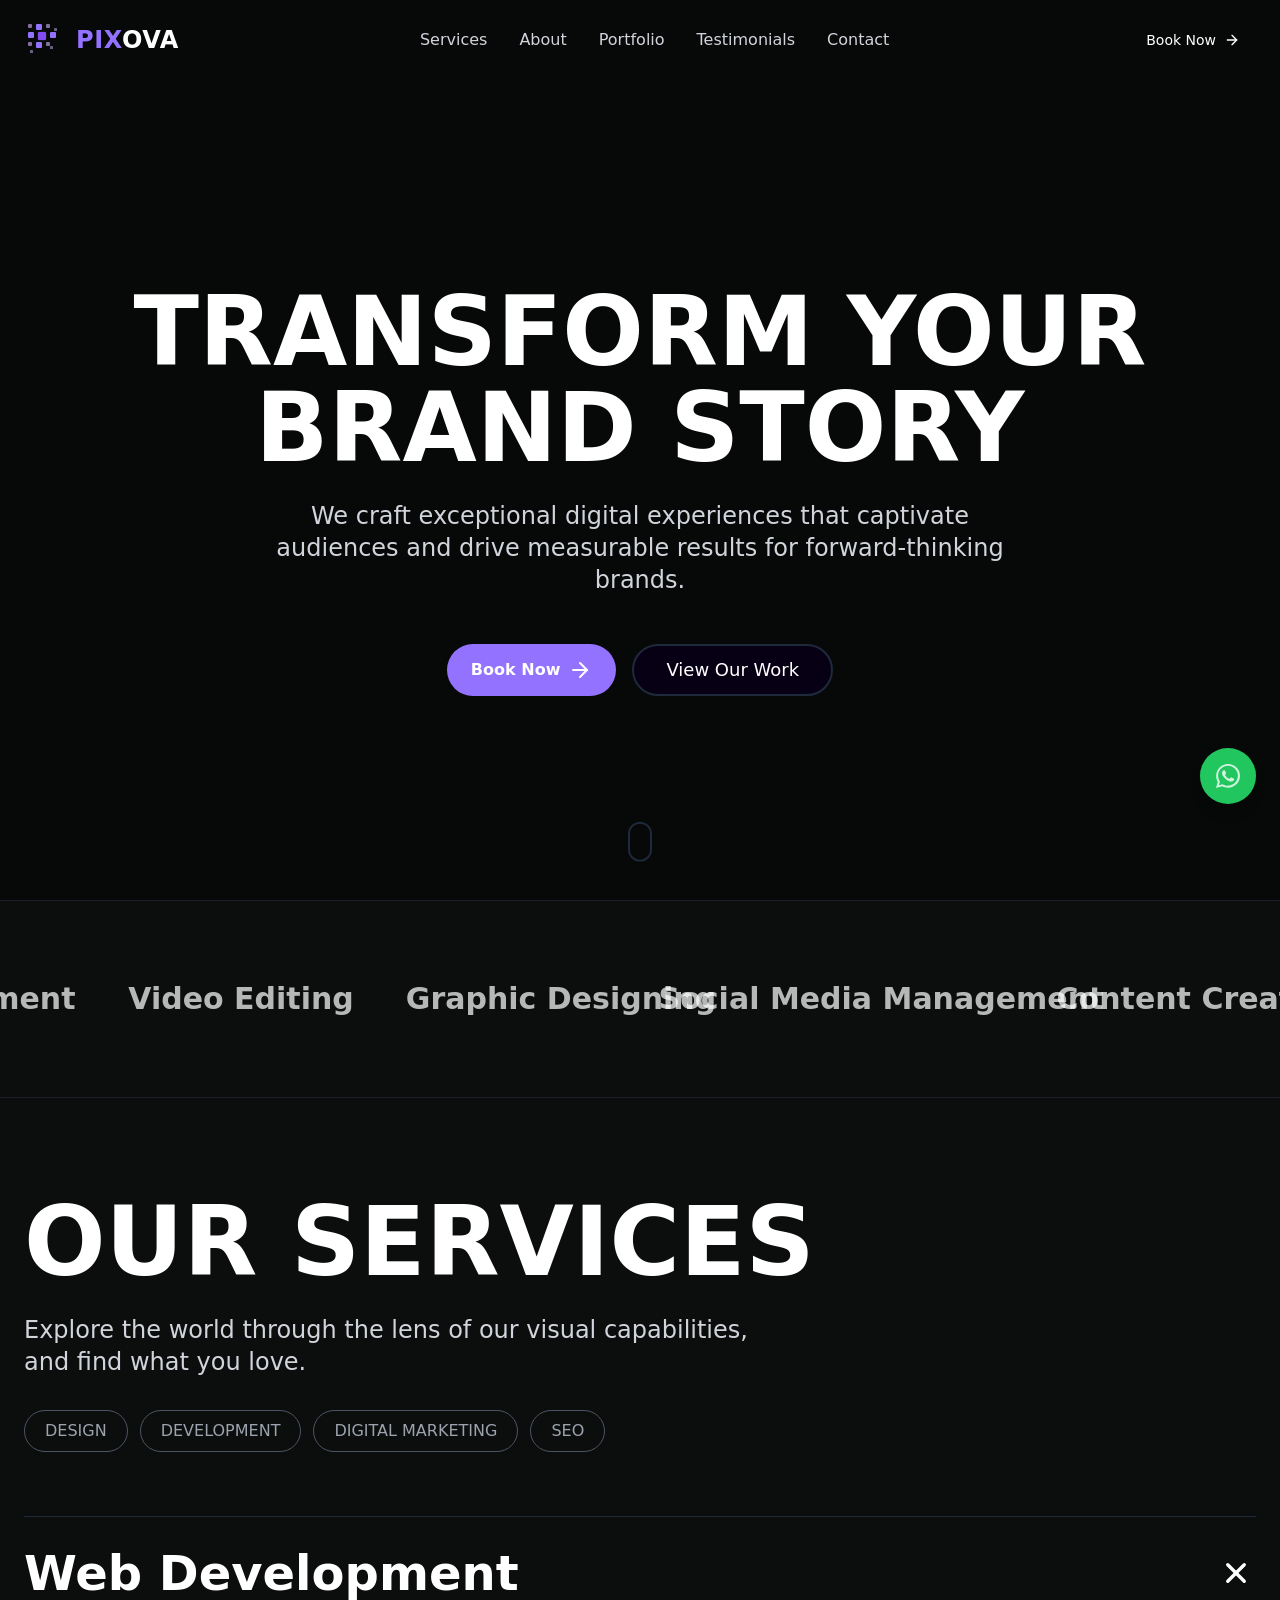
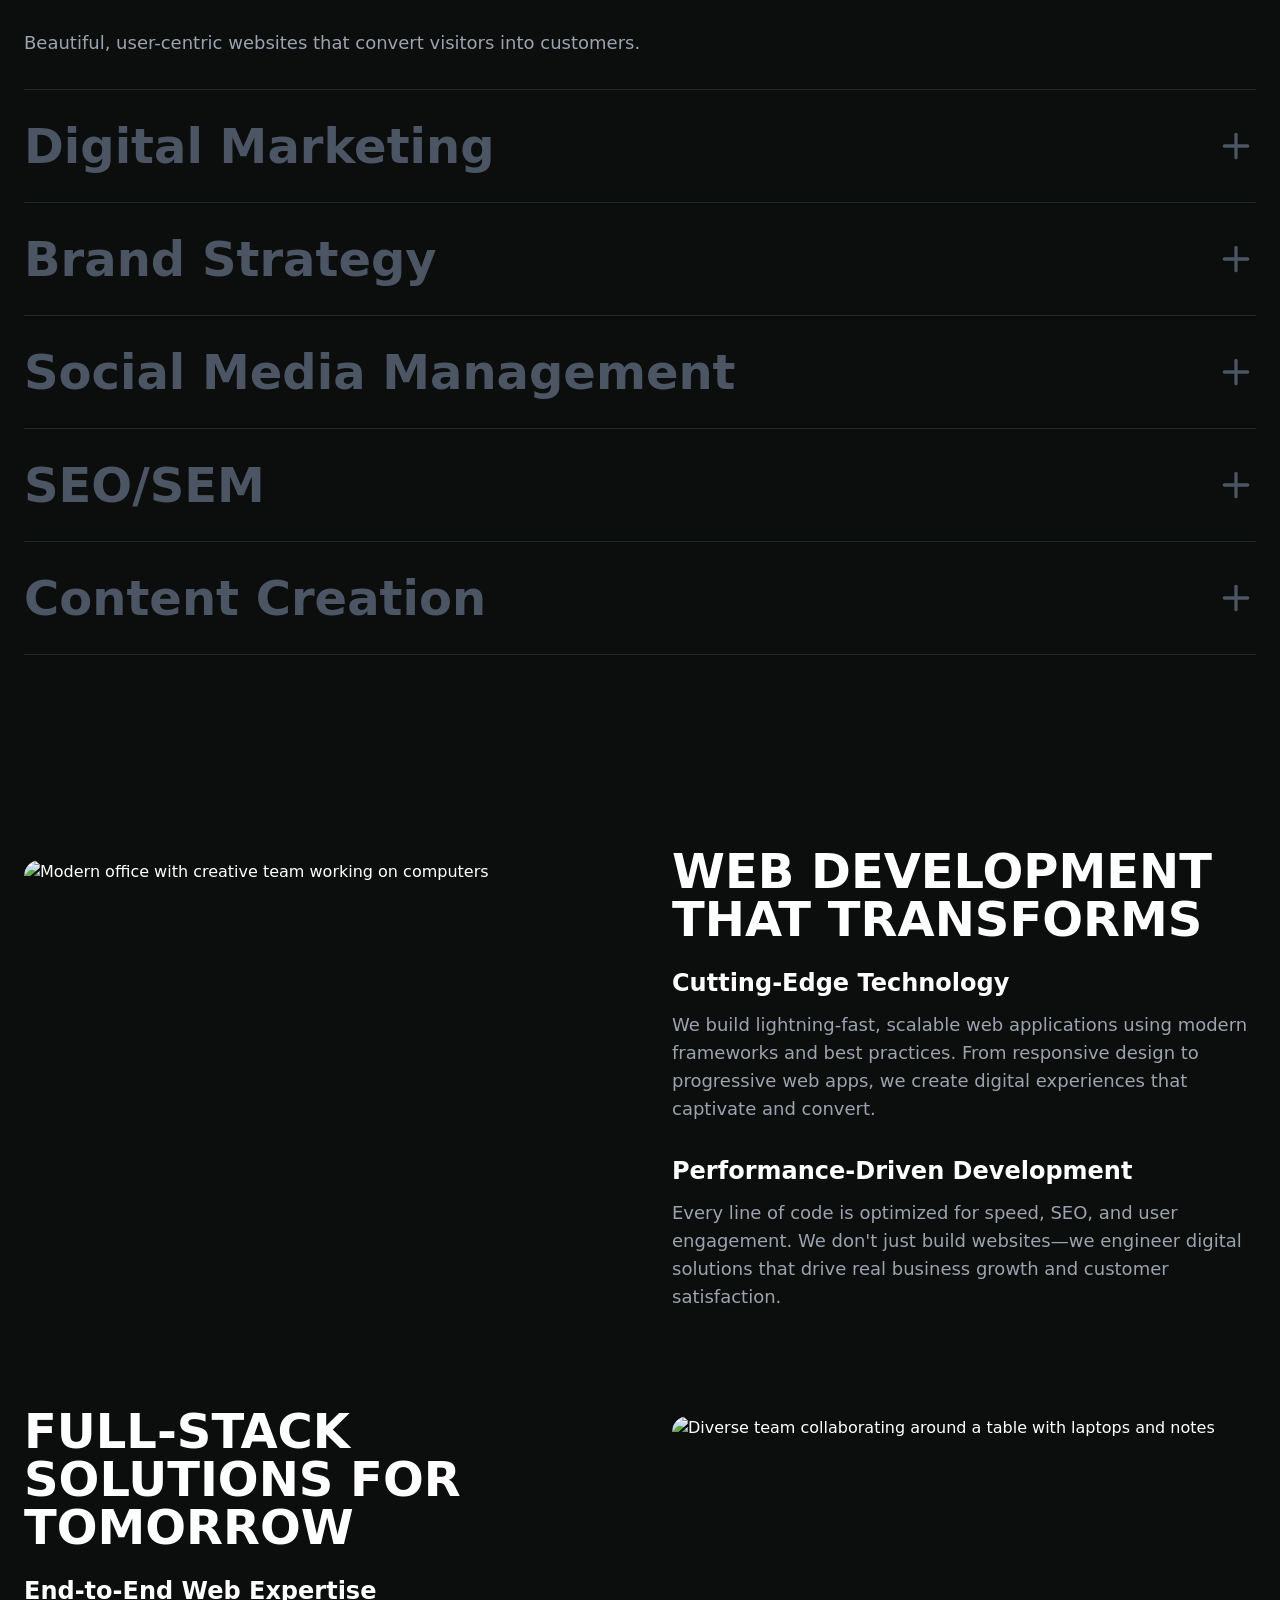
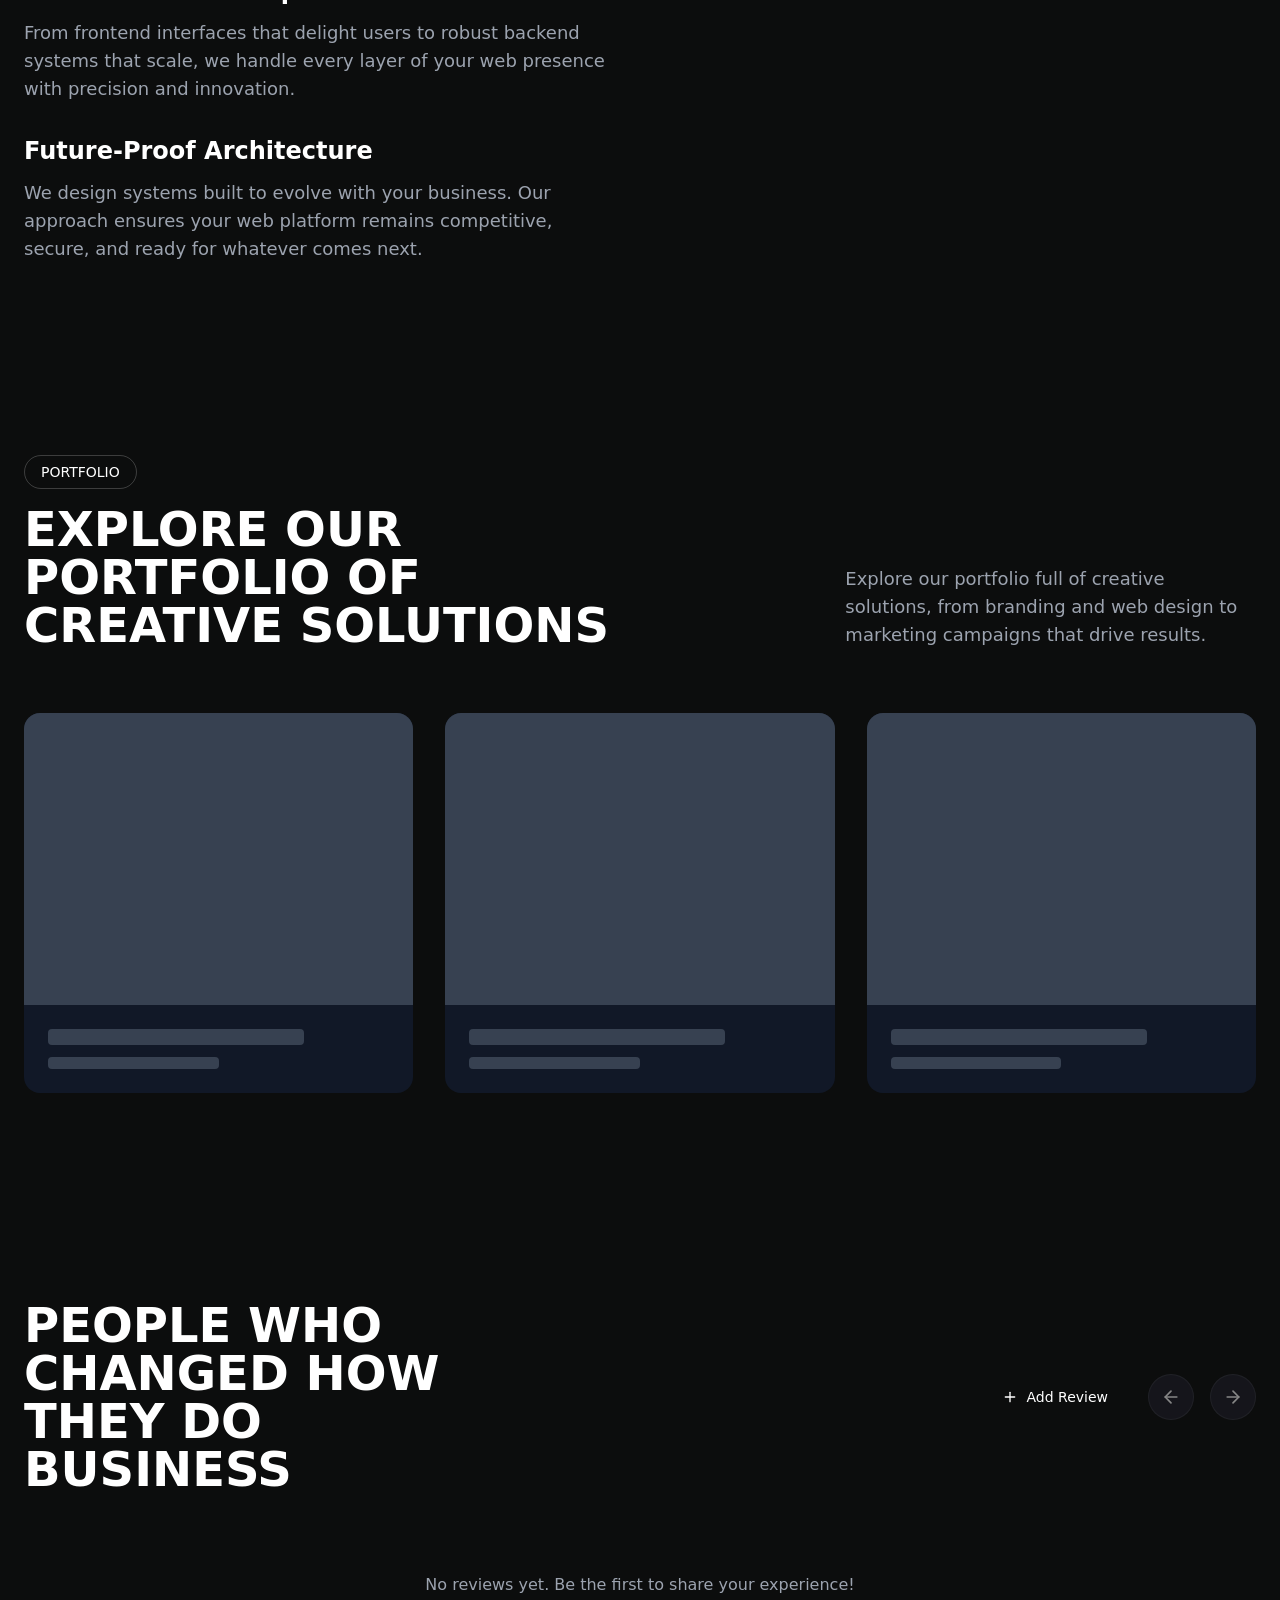
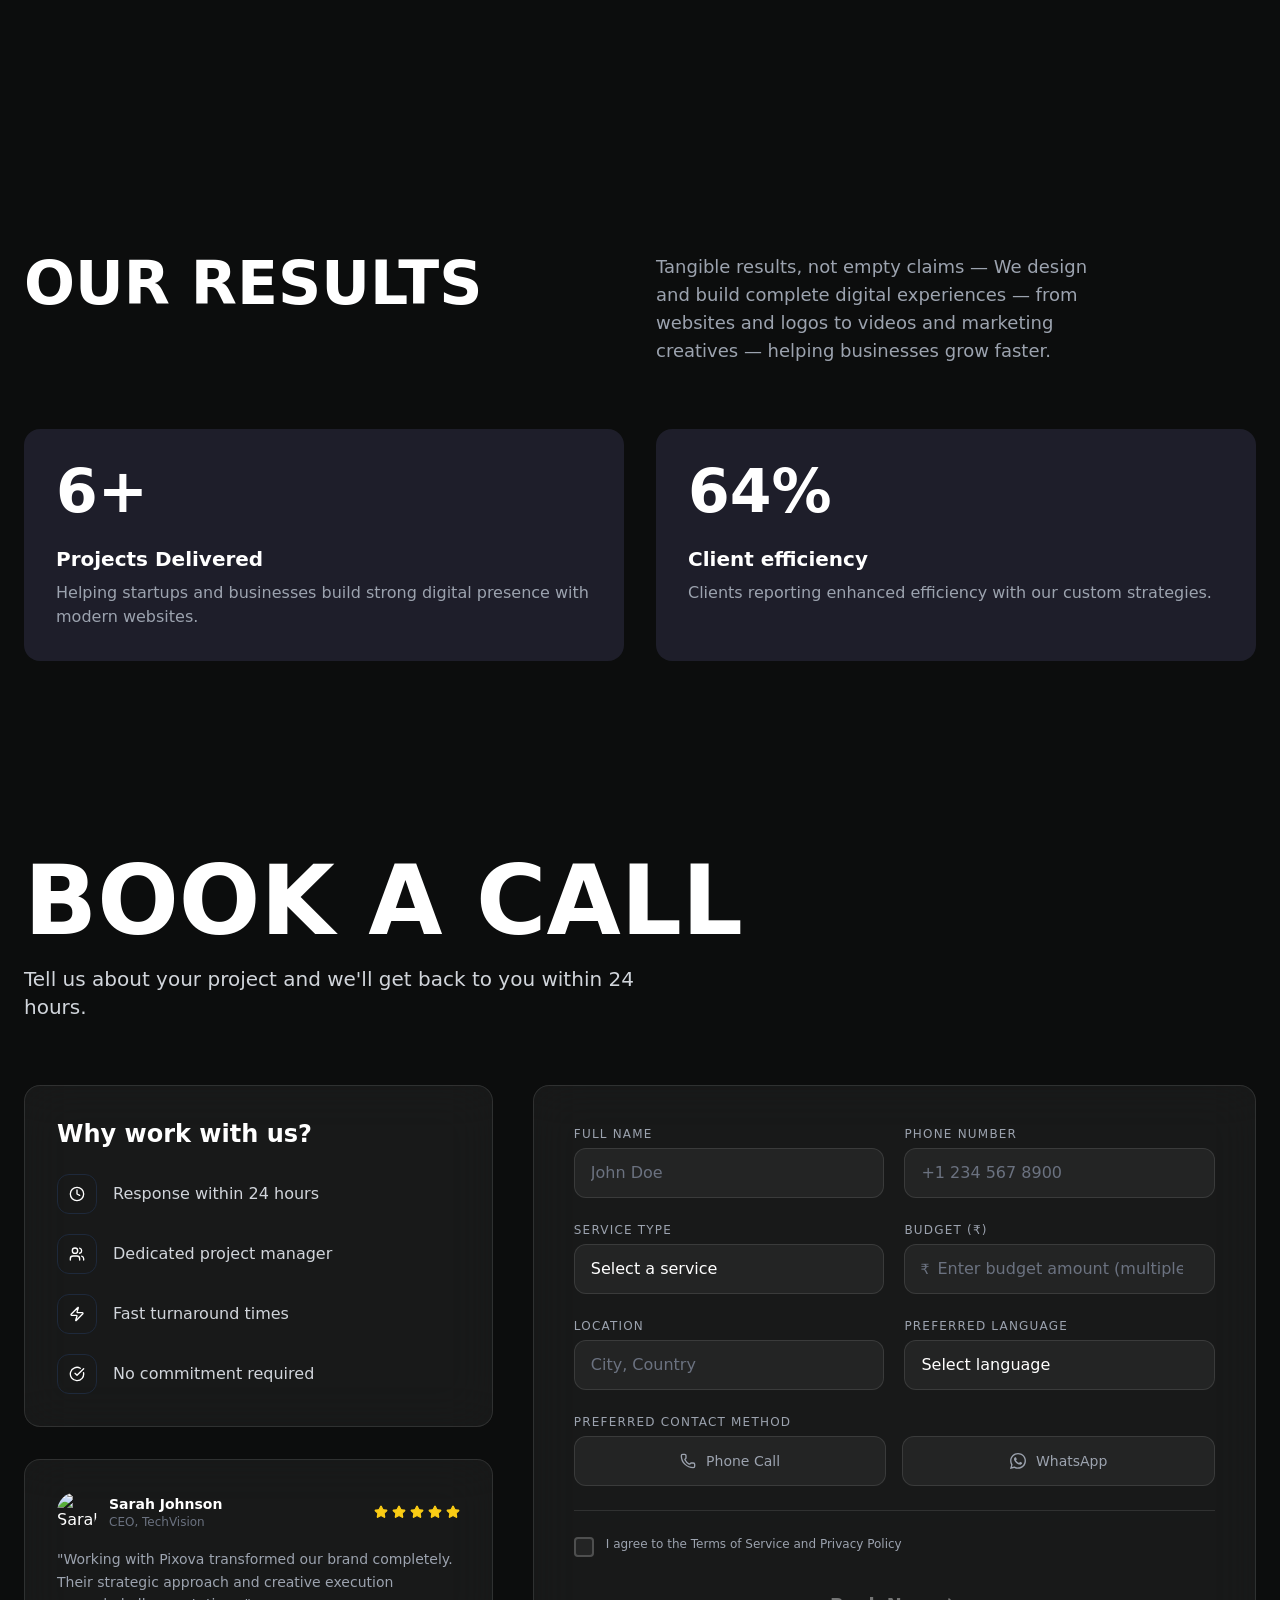
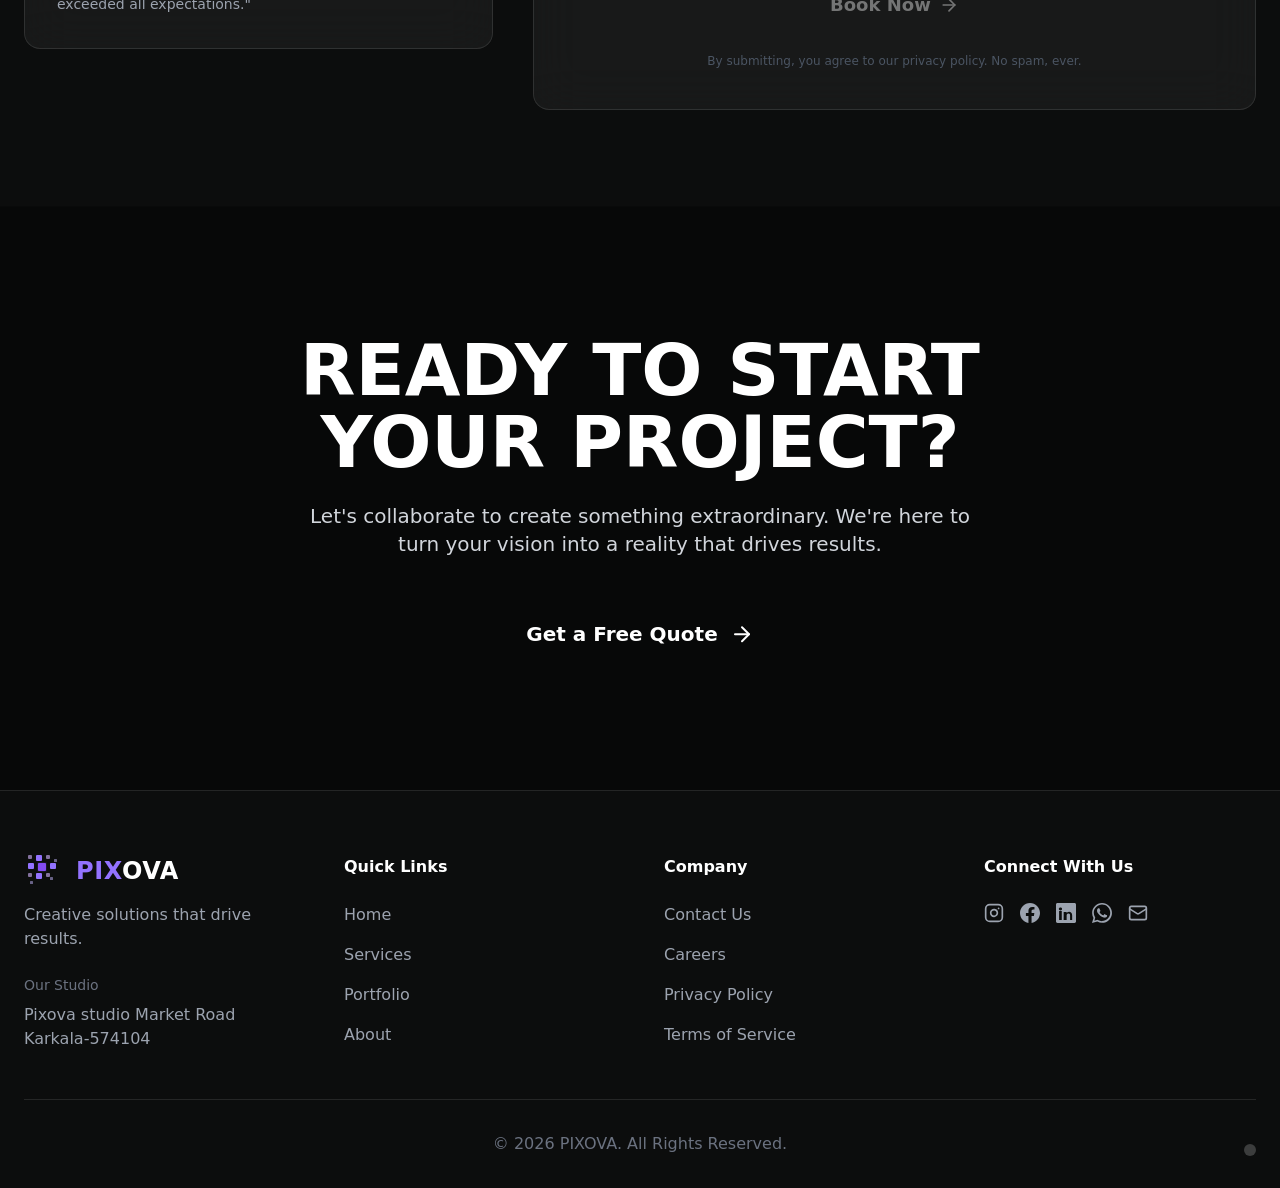
==== commit 7d5cf0cb: "Add files via upload" ====
--- a/index.html
+++ b/index.html
@@ -43,7 +43,7 @@
     <!-- Preconnect to external resources -->
     <link rel="preconnect" href="https://fonts.googleapis.com" />
     <link rel="preconnect" href="https://fonts.gstatic.com" crossorigin />
-  <script type="module" crossorigin src="/assets/index-DnEwWPgb.js"></script>
+  <script type="module" crossorigin src="/assets/index-DCZW0AZd.js"></script>
   <link rel="stylesheet" crossorigin href="/assets/index-VRvRnNYh.css">
 </head>
 
